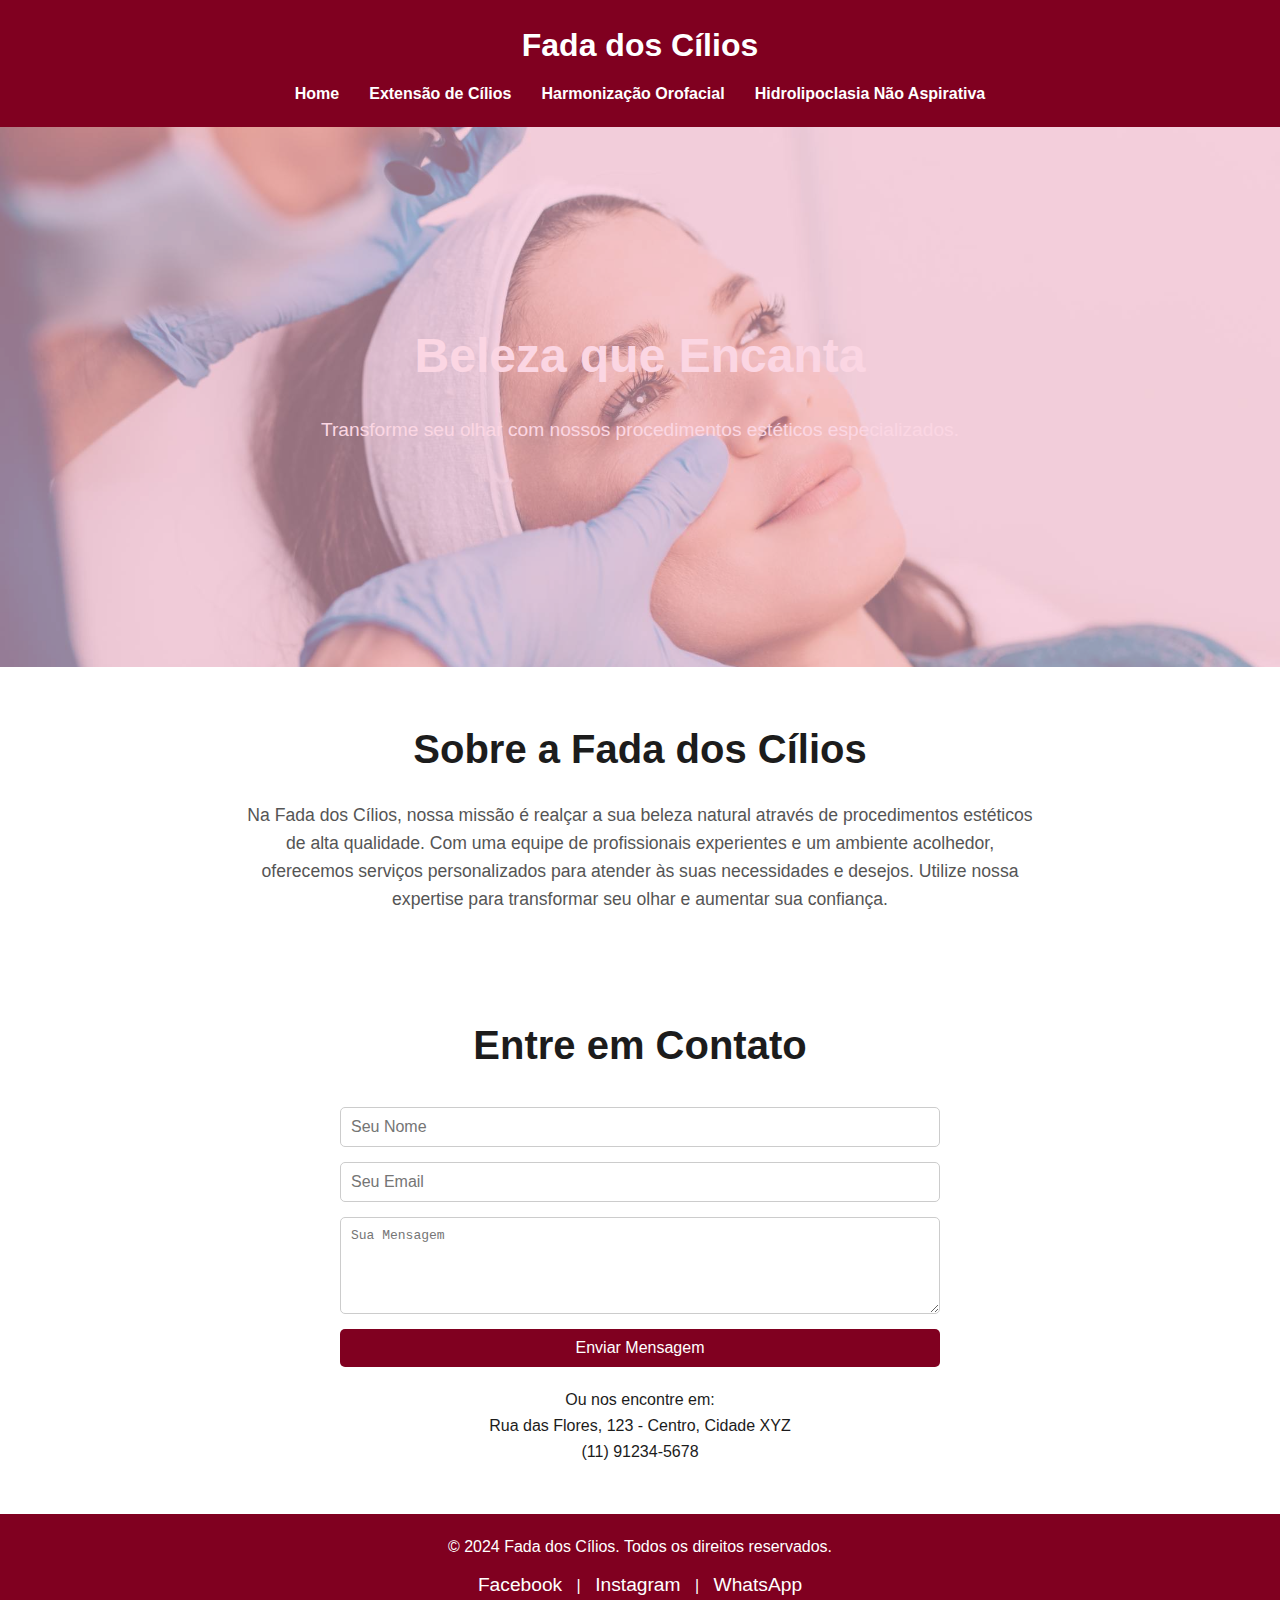
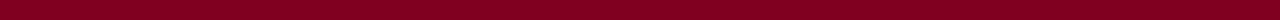
==== index.html @ 7a8d0eb1 "V2" ====
<!DOCTYPE html>
<html lang="pt-BR">
<head>
  <meta charset="UTF-8">
  <meta name="viewport" content="width=device-width, initial-scale=1">
  <title>Fada dos Cílios - Beleza que Encanta</title>
  <link rel="stylesheet" href="assets/css/styleindex.css">

</head>
<body>

  <!-- Header -->
  <header>
    <h1>Fada dos Cílios</h1>

    <nav>
      <ul>
        <li><a href="index.html">Home</a></li>
        <li><a href="cilios.html">Extensão de Cílios</a></li>
        <li><a href="orofacial.html">Harmonização Orofacial</a></li>
        <li><a href="hidrolipo.html">Hidrolipoclasia Não Aspirativa</a></li>
      </ul>
    </nav>
  </header>

  <!-- Hero Section -->
  <section class="hero">
    <div class="hero-content">
      <h2>Beleza que Encanta</h2>
      <p>Transforme seu olhar com nossos procedimentos estéticos especializados.</p>
    </div>
  </section>

  <!-- Sobre Nós -->
  <section id="sobre-nos" class="sobre-nos">
    <h2>Sobre a Fada dos Cílios</h2>
    <p>Na Fada dos Cílios, nossa missão é realçar a sua beleza natural através de procedimentos estéticos de alta qualidade. Com uma equipe de profissionais experientes e um ambiente acolhedor, oferecemos serviços personalizados para atender às suas necessidades e desejos. Utilize nossa expertise para transformar seu olhar e aumentar sua confiança.</p>
  </section>

  <!-- Contato -->
  <section id="contato" class="contato">
    <h2>Entre em Contato</h2>
    <form action="#" method="post">
      <input type="text" name="nome" placeholder="Seu Nome" required>
      <input type="email" name="email" placeholder="Seu Email" required>
      <textarea name="mensagem" rows="5" placeholder="Sua Mensagem" required></textarea>
      <button type="submit">Enviar Mensagem</button>
    </form>
    <p style="margin-top:20px;">Ou nos encontre em:</p>
    <p>Rua das Flores, 123 - Centro, Cidade XYZ</p>
    <p>(11) 91234-5678</p>
  </section>

  <!-- Footer -->
  <footer>
    <p>&copy; 2024 Fada dos Cílios. Todos os direitos reservados.</p>
    <div class="social-links">
      <a href="#" aria-label="Facebook">Facebook</a> |
      <a href="#" aria-label="Instagram">Instagram</a> |
      <a href="#" aria-label="WhatsApp">WhatsApp</a>
    </div>
  </footer>

</body>
</html>
---- assets/css/styleindex.css ----
:root {
    --bordeaux: #800020;
    --marfim: #FFFFF0;
    --branco: #FFFFFF;
    --dourado-suave: #FFD700;
    --roxo-pastel: #D1C4E9;
    --preto: #1C1C1C;
  }

  * {
    box-sizing: border-box;
    margin: 0;
    padding: 0;
  }

  body {
    font-family: 'Arial', sans-serif;
    background-color: var(--branco);
    color: var(--preto);
    line-height: 1.6;
  }

  header {
    background-color: var(--bordeaux);
    padding: 20px 0;
    text-align: center;
    position: sticky;
    top: 0;
    z-index: 1000;
  }

  header h1 {
    color: var(--branco);
    font-size: 2em;
  }

  nav ul {
    list-style: none;
    display: flex;
    justify-content: center;
    margin-top: 10px;
  }

  nav ul li {
    margin: 0 15px;
  }

  nav ul li a {
    color: var(--branco);
    text-decoration: none;
    font-weight: bold;
  }

  nav ul li a:hover {
    color: var(--dourado-suave);
  }

 /* Hero Section */
 .hero {
    background-image: url('/assets/images/carrossel.jpeg');
    background-size: cover;
    background-position: center;
    height: 60vh;
    display: flex;
    align-items: center;
    justify-content: center;
    position: relative;
  }

  .hero::after {
    content: '';
    position: absolute;
    top: 0;
    left: 0;
    width: 100%;
    height: 100%;
    background-color: rgba(248, 187, 208, 0.6);
  }

  .hero-content {
    position: relative;
    text-align: center;
    color: var(--branco);
  }

  .hero-content h2 {
    font-size: 3em;
    margin-bottom: 20px;
  }

  .hero-content p {
    font-size: 1.2em;
    margin-bottom: 30px;
  }

  /* Sobre Nós */
  .sobre-nos {
    padding: 50px 20px;
    text-align: center;
  }

  .sobre-nos h2 {
    margin-bottom: 20px;
    font-size: 2.5em;
    color: var(--preto);
  }

  .sobre-nos p {
    max-width: 800px;
    margin: 0 auto;
    color: #555;
    font-size: 1.1em;
  }


  /* Contato */
  .contato {
    padding: 50px 20px;
    text-align: center;
  }

  .contato h2 {
    margin-bottom: 30px;
    font-size: 2.5em;
    color: var(--preto);
  }

  .contato form {
    max-width: 600px;
    margin: 0 auto;
    display: flex;
    flex-direction: column;
    gap: 15px;
  }

  .contato form input,
  .contato form textarea {
    padding: 10px;
    border: 1px solid #ccc;
    border-radius: 5px;
    font-size: 1em;
    width: 100%;
  }

  .contato form button {
    background-color: var(--bordeaux);
    color: var(--branco);
    padding: 10px;
    border: none;
    border-radius: 5px;
    font-size: 1em;
    cursor: pointer;
    transition: background-color 0.3s ease;
  }

  .contato form button:hover {
    background-color: var(--dourado-suave);
  }

  /* Footer */
  footer {
    background-color: var(--bordeaux);
    color: var(--branco);
    padding: 20px 0;
    text-align: center;
  }

  footer p {
    margin-bottom: 10px;
  }

  footer .social-links a {
    color: var(--branco);
    margin: 0 10px;
    text-decoration: none;
    font-size: 1.2em;
    transition: color 0.3s ease;
  }

  footer .social-links a:hover {
    color: var(--dourado-suave);
  }

  /* Responsividade */
  @media (max-width: 768px) {
    nav ul {
      flex-direction: column;
    }

    .hero-content h2 {
      font-size: 2em;
    }

  }

  @media (max-width: 480px) {
    .hero {
      height: 40vh;
    }

    .hero-content h2 {
      font-size: 1.5em;
    }

    
    .sobre-nos h2,
    .contato h2 {
      font-size: 2em;
    }
  }
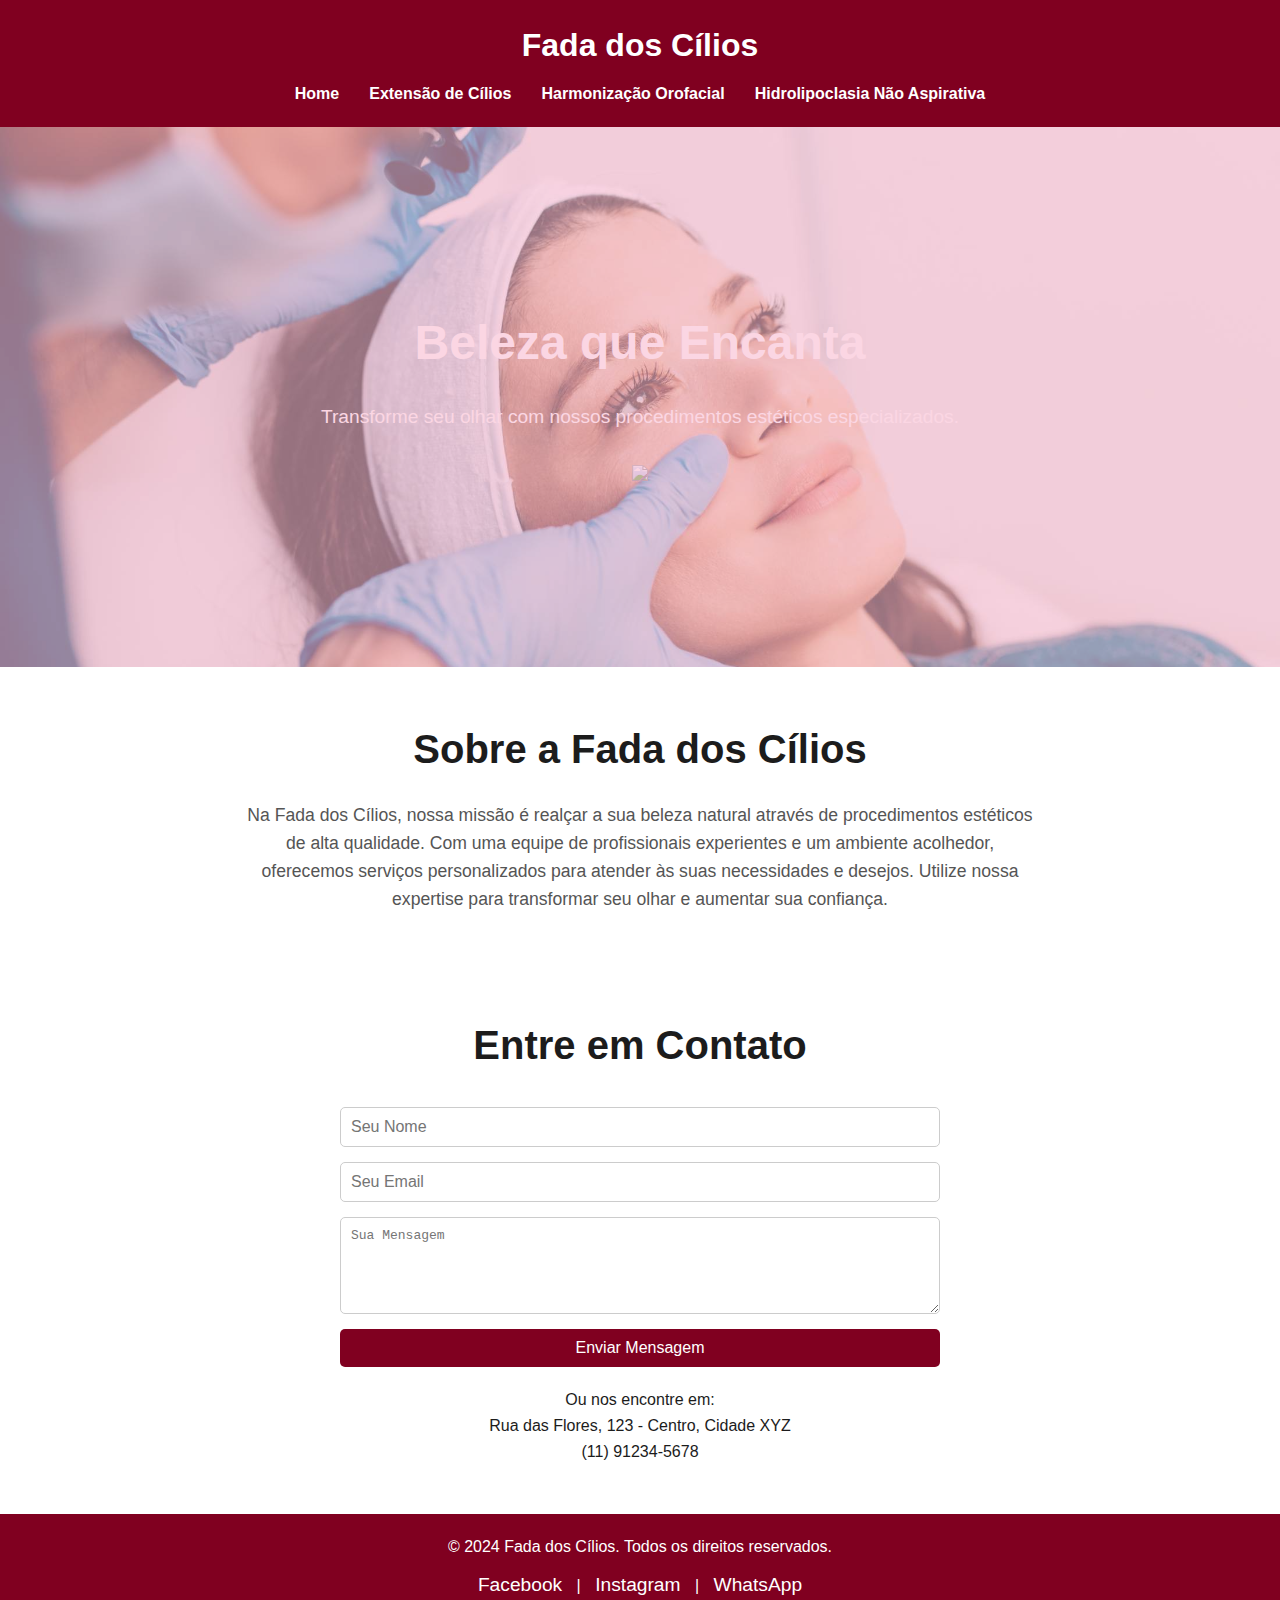
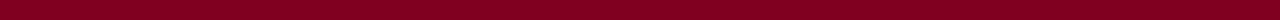
==== commit 337573cd: "ADD IMAGE" ====
--- a/index.html
+++ b/index.html
@@ -1,5 +1,6 @@
 <!DOCTYPE html>
 <html lang="pt-BR">
+
 <head>
   <meta charset="UTF-8">
   <meta name="viewport" content="width=device-width, initial-scale=1">
@@ -7,6 +8,7 @@
   <link rel="stylesheet" href="assets/css/styleindex.css">
 
 </head>
+
 <body>
 
   <!-- Header -->
@@ -28,13 +30,17 @@
     <div class="hero-content">
       <h2>Beleza que Encanta</h2>
       <p>Transforme seu olhar com nossos procedimentos estéticos especializados.</p>
+      <img src="./assets/images/carrossel.jpg">
     </div>
   </section>
 
   <!-- Sobre Nós -->
   <section id="sobre-nos" class="sobre-nos">
     <h2>Sobre a Fada dos Cílios</h2>
-    <p>Na Fada dos Cílios, nossa missão é realçar a sua beleza natural através de procedimentos estéticos de alta qualidade. Com uma equipe de profissionais experientes e um ambiente acolhedor, oferecemos serviços personalizados para atender às suas necessidades e desejos. Utilize nossa expertise para transformar seu olhar e aumentar sua confiança.</p>
+    <p>Na Fada dos Cílios, nossa missão é realçar a sua beleza natural através de procedimentos estéticos de alta
+      qualidade. Com uma equipe de profissionais experientes e um ambiente acolhedor, oferecemos serviços personalizados
+      para atender às suas necessidades e desejos. Utilize nossa expertise para transformar seu olhar e aumentar sua
+      confiança.</p>
   </section>
 
   <!-- Contato -->
@@ -62,4 +68,5 @@
   </footer>
 
 </body>
-</html>
+
+</html>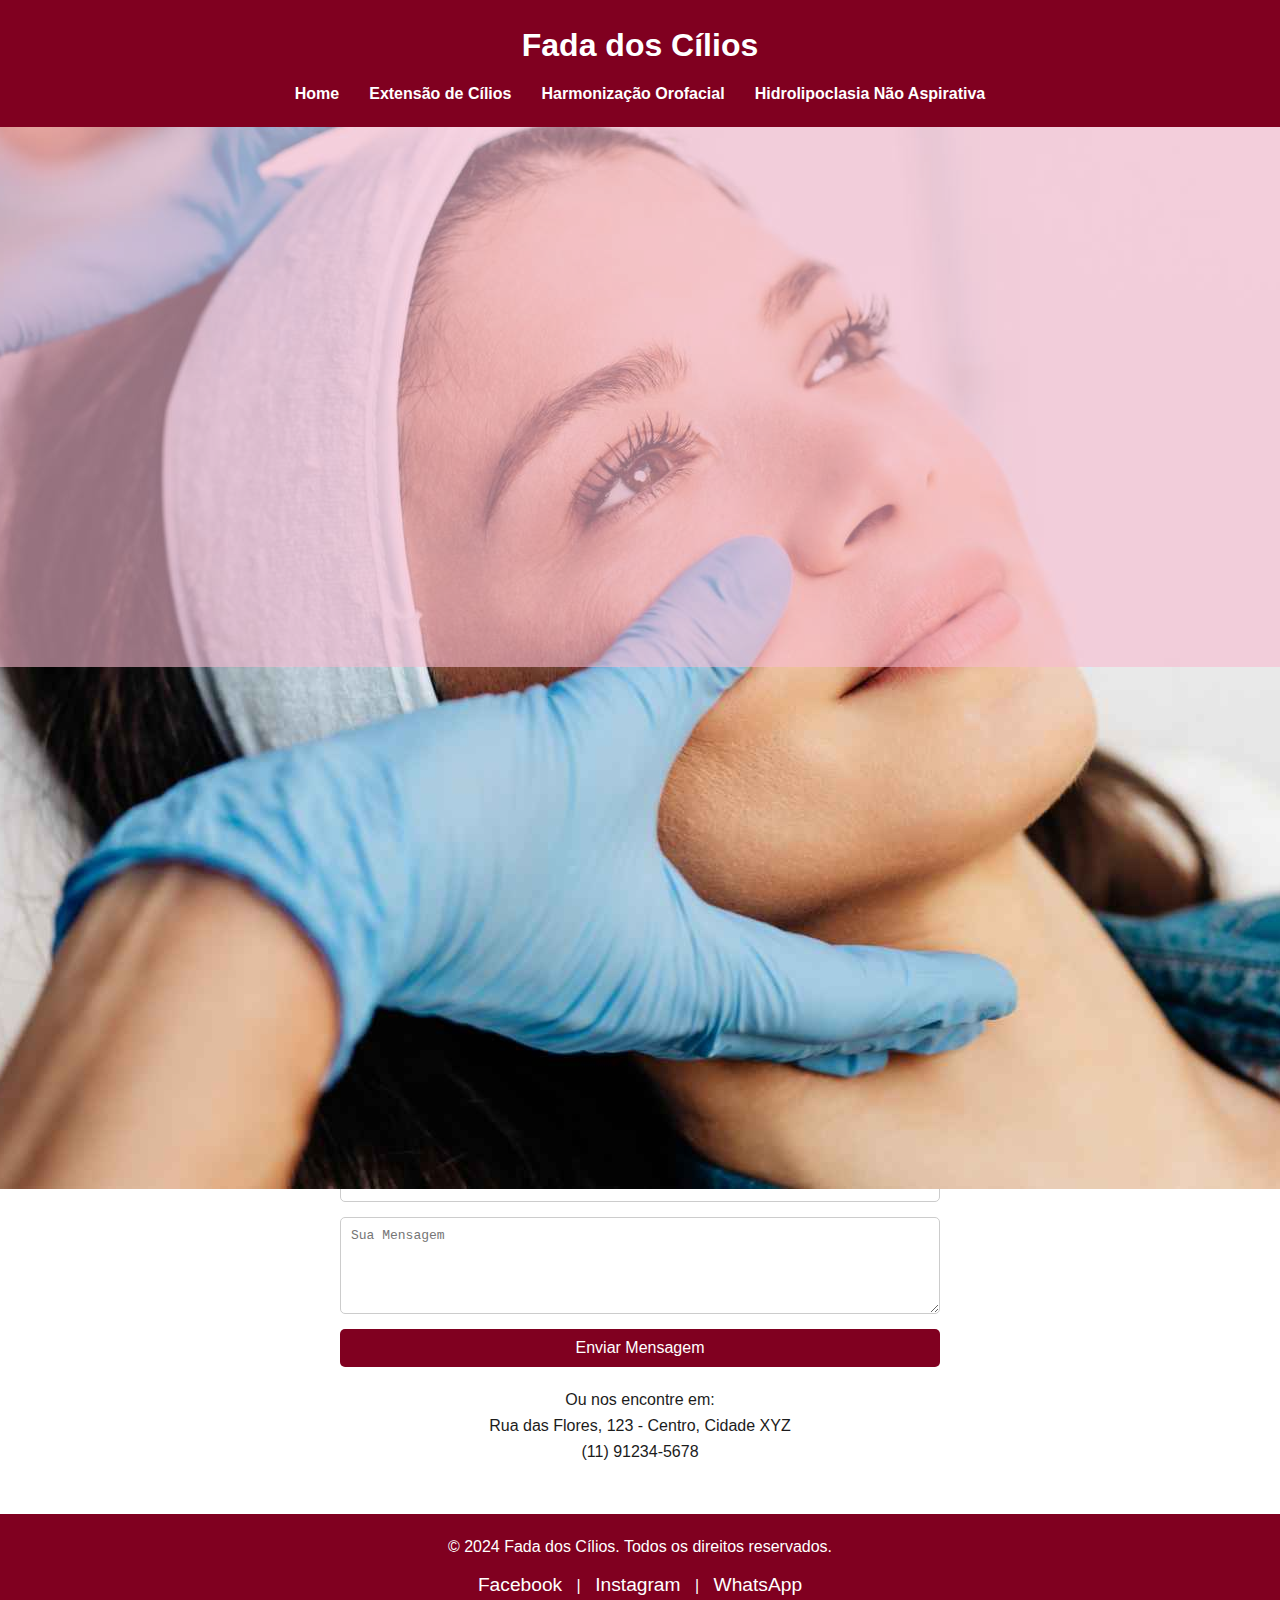
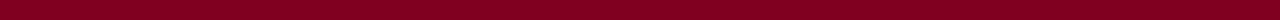
==== commit b396a13d: "add images" ====
--- a/index.html
+++ b/index.html
@@ -30,7 +30,7 @@
     <div class="hero-content">
       <h2>Beleza que Encanta</h2>
       <p>Transforme seu olhar com nossos procedimentos estéticos especializados.</p>
-      <img src="./assets/images/carrossel.jpg">
+      <img src="./assets/images/carrossel.jpeg">
     </div>
   </section>
 
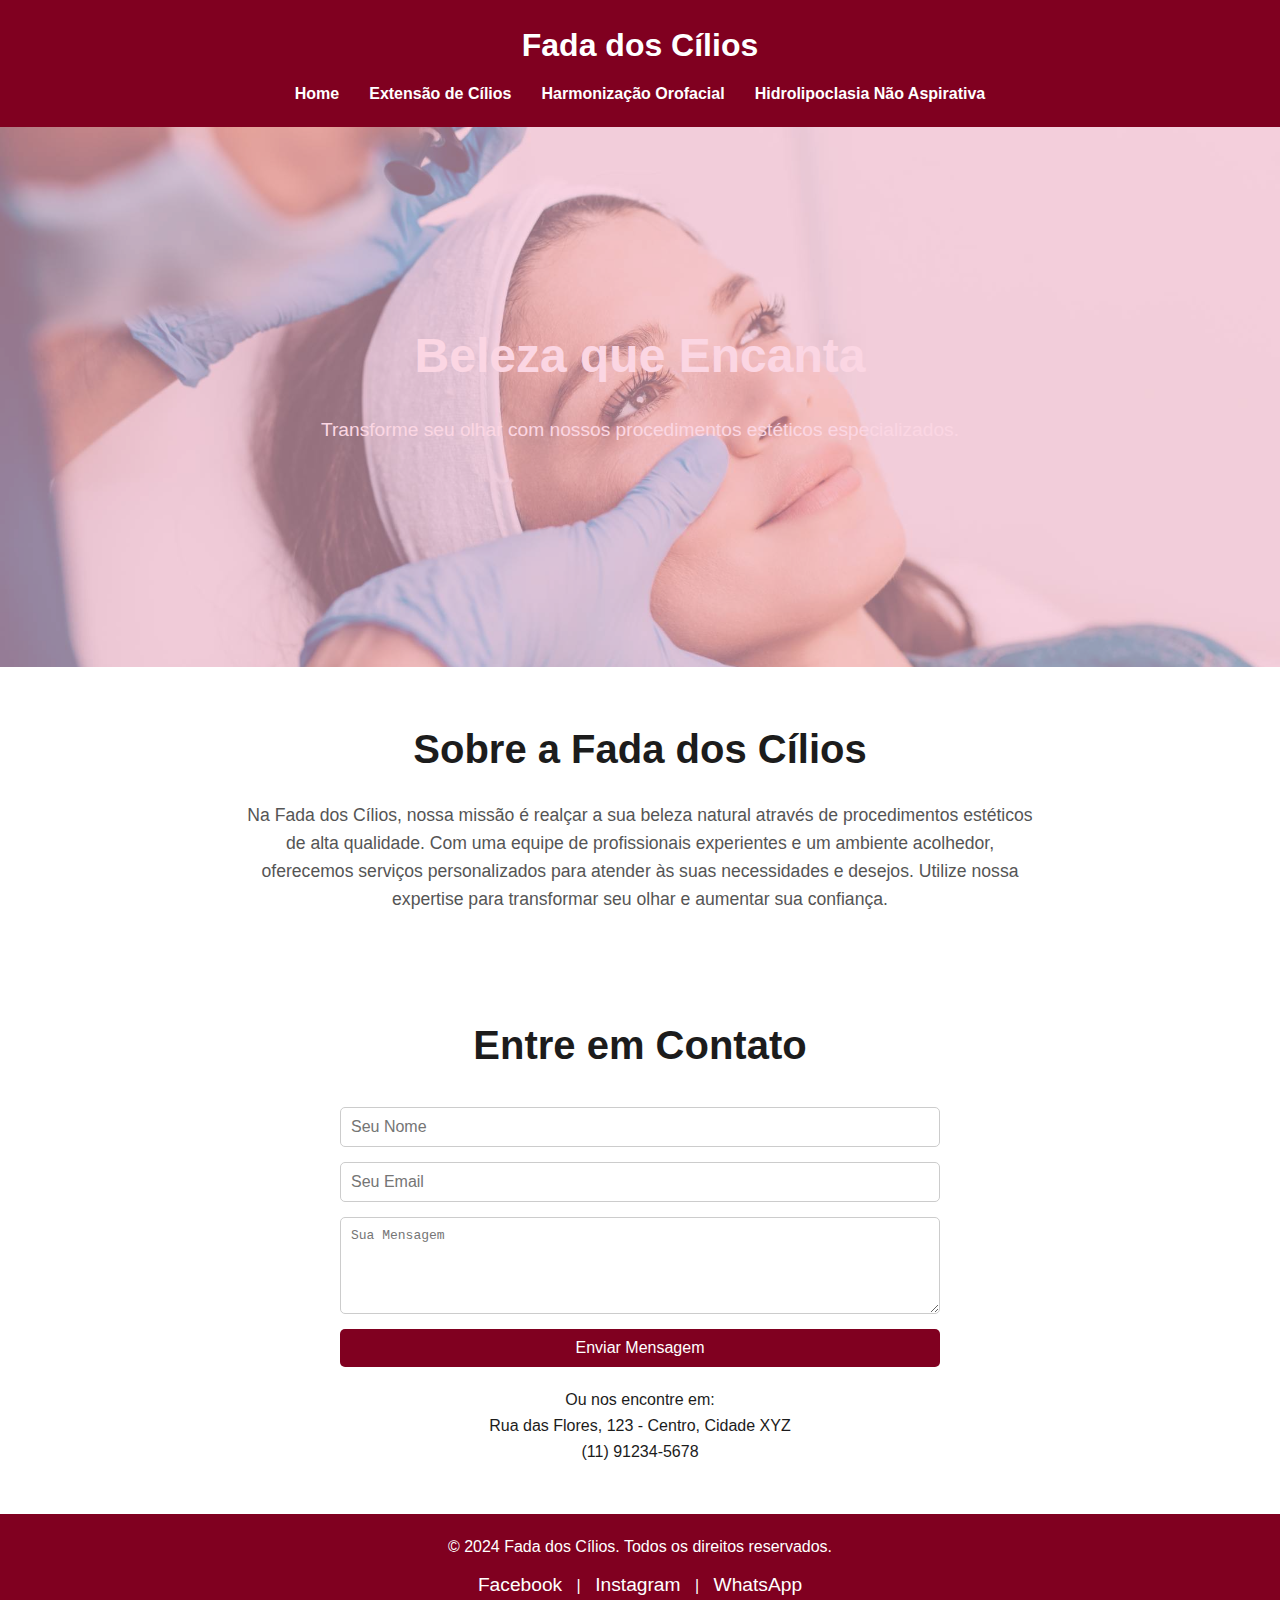
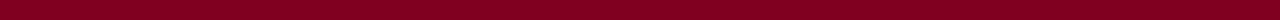
==== commit f6b69ff3: "Update index.html" ====
--- a/index.html
+++ b/index.html
@@ -30,7 +30,6 @@
     <div class="hero-content">
       <h2>Beleza que Encanta</h2>
       <p>Transforme seu olhar com nossos procedimentos estéticos especializados.</p>
-      <img src="./assets/images/carrossel.jpeg">
     </div>
   </section>
 
@@ -69,4 +68,4 @@
 
 </body>
 
-</html>+</html>
